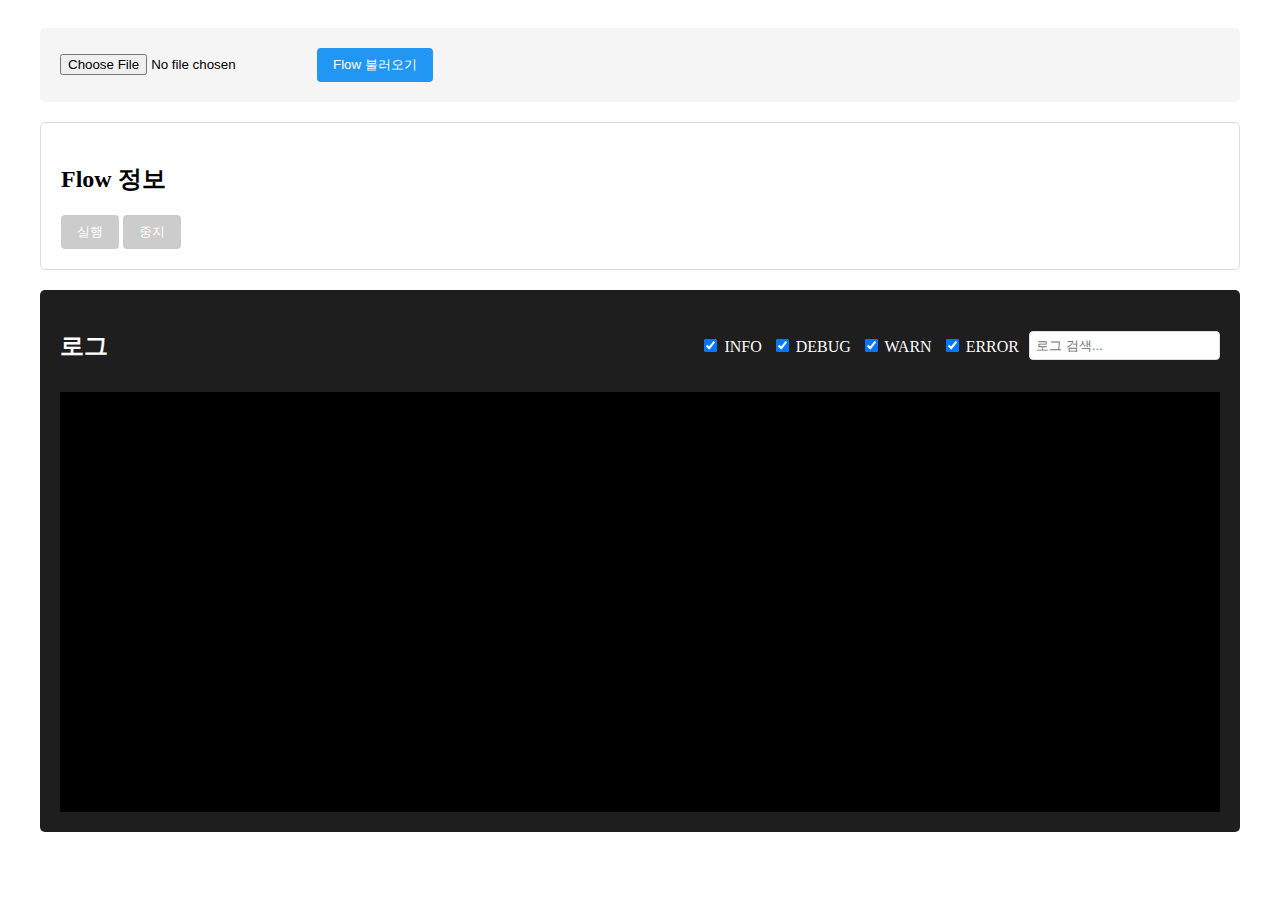
==== nobflow/target/classes/static/index.html @ 63b10f61 "first commit" ====
<!DOCTYPE html>
<html lang="ko">
<head>
    <meta charset="UTF-8">
    <title>Node Blue Flow Viewer</title>
    <link rel="stylesheet" href="css/style.css">
</head>
<body>
    <div class="container">
        <!-- Flow JSON 업로드 섹션 -->
        <div class="upload-section">
            <input type="file" id="flowFile" accept=".json">
            <button id="loadBtn">Flow 불러오기</button>
        </div>

        <!-- Flow 정보 표시 섹션 -->
        <div class="flow-info">
            <h2>Flow 정보</h2>
            <div id="flowDescription"></div>
            <button id="runBtn" disabled>실행</button>
            <button id="stopBtn" disabled>중지</button>
        </div>

        <!-- 로그 출력 섹션 -->
        <div class="log-section">
            <div class="log-controls">
                <h2>로그</h2>
                <div class="log-filters">
                    <label>
                        <input type="checkbox" value="INFO" checked> INFO
                    </label>
                    <label>
                        <input type="checkbox" value="DEBUG" checked> DEBUG
                    </label>
                    <label>
                        <input type="checkbox" value="WARN" checked> WARN
                    </label>
                    <label>
                        <input type="checkbox" value="ERROR" checked> ERROR
                    </label>
                    <input type="text" id="searchLog" placeholder="로그 검색...">
                </div>
            </div>
            <div id="logOutput"></div>
        </div>
    </div>
    <script src="js/main.js"></script>
</body>
</html>
---- nobflow/target/classes/static/css/style.css ----
.container {
    max-width: 1200px;
    margin: 0 auto;
    padding: 20px;
}

.upload-section {
    margin-bottom: 20px;
    padding: 20px;
    background: #f5f5f5;
    border-radius: 5px;
}

.flow-info {
    margin-bottom: 20px;
    padding: 20px;
    background: #fff;
    border: 1px solid #ddd;
    border-radius: 5px;
}

.log-section {
    background: #1e1e1e;
    color: #fff;
    padding: 20px;
    border-radius: 5px;
}

.log-controls {
    display: flex;
    justify-content: space-between;
    align-items: center;
    margin-bottom: 10px;
}

.log-filters {
    display: flex;
    gap: 10px;
    align-items: center;
}

#logOutput {
    height: 400px;
    overflow-y: auto;
    font-family: monospace;
    padding: 10px;
    background: #000;
}

.log-info { color: #4CAF50; }
.log-debug { color: #2196F3; }
.log-warn { color: #FFC107; }
.log-error { color: #F44336; }

button {
    padding: 8px 16px;
    border: none;
    border-radius: 4px;
    cursor: pointer;
    background: #2196F3;
    color: white;
}

button:disabled {
    background: #ccc;
    cursor: not-allowed;
}

input[type="text"] {
    padding: 6px;
    border: 1px solid #ddd;
    border-radius: 4px;
}
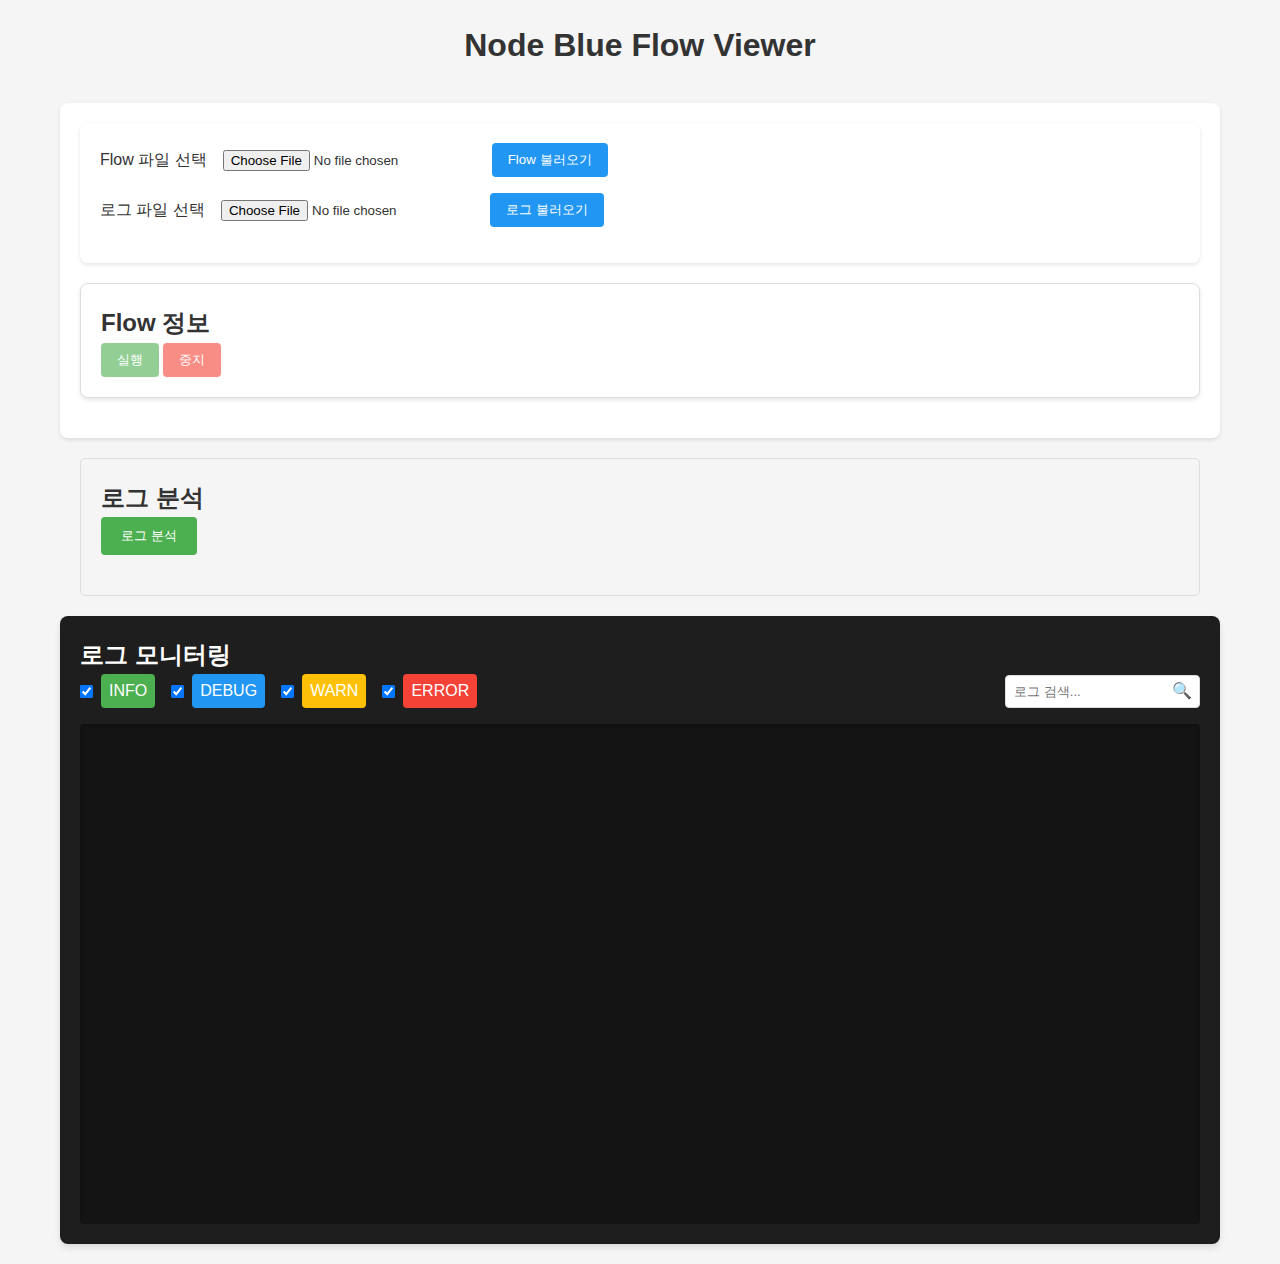
==== commit 86c5e40e: "로그 수정" ====
--- a/nobflow/target/classes/static/index.html
+++ b/nobflow/target/classes/static/index.html
@@ -2,48 +2,242 @@
 <html lang="ko">
 <head>
     <meta charset="UTF-8">
+    <meta name="viewport" content="width=device-width, initial-scale=1.0">
     <title>Node Blue Flow Viewer</title>
     <link rel="stylesheet" href="css/style.css">
 </head>
 <body>
     <div class="container">
-        <!-- Flow JSON 업로드 섹션 -->
-        <div class="upload-section">
-            <input type="file" id="flowFile" accept=".json">
-            <button id="loadBtn">Flow 불러오기</button>
-        </div>
-
-        <!-- Flow 정보 표시 섹션 -->
-        <div class="flow-info">
-            <h2>Flow 정보</h2>
-            <div id="flowDescription"></div>
-            <button id="runBtn" disabled>실행</button>
-            <button id="stopBtn" disabled>중지</button>
-        </div>
-
-        <!-- 로그 출력 섹션 -->
-        <div class="log-section">
-            <div class="log-controls">
-                <h2>로그</h2>
-                <div class="log-filters">
-                    <label>
-                        <input type="checkbox" value="INFO" checked> INFO
-                    </label>
-                    <label>
-                        <input type="checkbox" value="DEBUG" checked> DEBUG
-                    </label>
-                    <label>
-                        <input type="checkbox" value="WARN" checked> WARN
-                    </label>
-                    <label>
-                        <input type="checkbox" value="ERROR" checked> ERROR
-                    </label>
-                    <input type="text" id="searchLog" placeholder="로그 검색...">
-                </div>
-            </div>
-            <div id="logOutput"></div>
-        </div>
+        <header class="header">
+            <h1>Node Blue Flow Viewer</h1>
+        </header>
+
+        <main>
+            <!-- Flow 제어 패널 -->
+            <section class="control-panel">
+                <div class="upload-section">
+                    <div class="file-input-group">
+                        <label for="flowFile" class="file-label">Flow 파일 선택</label>
+                        <input type="file" id="flowFile" accept=".json" class="file-input">
+                        <button id="loadBtn" class="btn primary">Flow 불러오기</button>
+                    </div>
+                    <div class="file-input-group">
+                        <label for="logFile" class="file-label">로그 파일 선택</label>
+                        <input type="file" id="logFile" accept=".log" class="file-input">
+                        <button id="loadLogBtn" class="btn secondary">로그 불러오기</button>
+                    </div>
+                </div>
+
+                <!-- Flow 정보 및 제어 -->
+                <div class="flow-info">
+                    <h2>Flow 정보</h2>
+                    <div id="flowDescription" class="flow-description"></div>
+                    <div class="flow-controls">
+                        <button id="runBtn" class="btn success" disabled>실행</button>
+                        <button id="stopBtn" class="btn danger" disabled>중지</button>
+                    </div>
+                </div>
+            </section>
+
+            <!-- 로그 분석 섹션 추가 -->
+            <section class="log-analysis">
+                <div class="analysis-header">
+                    <h2>로그 분석</h2>
+                    <button id="analyzeBtn" class="btn primary">로그 분석</button>
+                </div>
+                <div id="analysisResult" class="analysis-container">
+                    <div id="logsByLevel" class="analysis-section"></div>
+                    <div id="errorLogs" class="analysis-section"></div>
+                    <div id="modbusLogs" class="analysis-section"></div>
+                    <div id="mqttLogs" class="analysis-section"></div>
+                </div>
+            </section>
+
+            <!-- 로그 섹션 -->
+            <section class="log-section">
+                <div class="log-header">
+                    <h2>로그 모니터링</h2>
+                    <div class="log-toolbar">
+                        <div class="log-filters">
+                            <label class="filter-item">
+                                <input type="checkbox" value="INFO" checked>
+                                <span class="filter-label info">INFO</span>
+                            </label>
+                            <label class="filter-item">
+                                <input type="checkbox" value="DEBUG" checked>
+                                <span class="filter-label debug">DEBUG</span>
+                            </label>
+                            <label class="filter-item">
+                                <input type="checkbox" value="WARN" checked>
+                                <span class="filter-label warn">WARN</span>
+                            </label>
+                            <label class="filter-item">
+                                <input type="checkbox" value="ERROR" checked>
+                                <span class="filter-label error">ERROR</span>
+                            </label>
+                        </div>
+                        <div class="search-container">
+                            <input type="text" id="searchLog" placeholder="로그 검색..." class="search-input">
+                            <span class="search-icon">🔍</span>
+                        </div>
+                    </div>
+                </div>
+                <div id="logOutput" class="log-container">
+                    <pre id="logContent"></pre>
+                </div>
+            </section>
+        </main>
     </div>
+
     <script src="js/main.js"></script>
+
+    <style>
+    :root {
+        --primary-color: #2196F3;
+        --success-color: #4CAF50;
+        --warning-color: #FFC107;
+        --danger-color: #F44336;
+        --background-dark: #1e1e1e;
+        --text-light: #ffffff;
+    }
+
+    body {
+        margin: 0;
+        padding: 0;
+        font-family: -apple-system, BlinkMacSystemFont, 'Segoe UI', Roboto, Oxygen, Ubuntu, Cantarell, sans-serif;
+        line-height: 1.6;
+        background-color: #f5f5f5;
+    }
+
+    .container {
+        max-width: 1200px;
+        margin: 0 auto;
+        padding: 20px;
+    }
+
+    .header {
+        margin-bottom: 2rem;
+        text-align: center;
+    }
+
+    .control-panel {
+        background-color: white;
+        border-radius: 8px;
+        padding: 20px;
+        margin-bottom: 20px;
+        box-shadow: 0 2px 4px rgba(0,0,0,0.1);
+    }
+
+    .file-input-group {
+        display: flex;
+        align-items: center;
+        margin-bottom: 1rem;
+    }
+
+    .btn {
+        padding: 8px 16px;
+        border: none;
+        border-radius: 4px;
+        cursor: pointer;
+        font-weight: 500;
+        transition: all 0.3s ease;
+    }
+
+    .btn:disabled {
+        opacity: 0.6;
+        cursor: not-allowed;
+    }
+
+    .btn.primary { background-color: var(--primary-color); color: white; }
+    .btn.success { background-color: var(--success-color); color: white; }
+    .btn.danger { background-color: var(--danger-color); color: white; }
+
+    .log-container {
+        background-color: var(--background-dark);
+        color: var(--text-light);
+        font-family: 'Consolas', 'Monaco', monospace;
+        padding: 15px;
+        height: 500px;
+        overflow-y: auto;
+        border-radius: 8px;
+        box-shadow: inset 0 2px 4px rgba(0,0,0,0.2);
+    }
+
+    .log-toolbar {
+        display: flex;
+        justify-content: space-between;
+        align-items: center;
+        margin-bottom: 1rem;
+    }
+
+    .log-filters {
+        display: flex;
+        gap: 1rem;
+    }
+
+    .filter-item {
+        display: flex;
+        align-items: center;
+        cursor: pointer;
+    }
+
+    .filter-label {
+        padding: 4px 8px;
+        border-radius: 4px;
+        margin-left: 4px;
+    }
+
+    .filter-label.info { background-color: var(--success-color); }
+    .filter-label.debug { background-color: var(--primary-color); }
+    .filter-label.warn { background-color: var(--warning-color); }
+    .filter-label.error { background-color: var(--danger-color); }
+
+    .search-container {
+        position: relative;
+    }
+
+    .search-input {
+        padding: 8px 32px 8px 12px;
+        border: 1px solid #ddd;
+        border-radius: 4px;
+        width: 200px;
+    }
+
+    .search-icon {
+        position: absolute;
+        right: 8px;
+        top: 50%;
+        transform: translateY(-50%);
+        pointer-events: none;
+    }
+
+    #logContent {
+        margin: 0;
+        white-space: pre-wrap;
+        word-wrap: break-word;
+    }
+
+    /* 로그 레벨별 스타일 */
+    .log-INFO { color: var(--success-color); }
+    .log-DEBUG { color: var(--primary-color); }
+    .log-WARN { color: var(--warning-color); }
+    .log-ERROR { color: var(--danger-color); }
+
+    /* 반응형 디자인 */
+    @media (max-width: 768px) {
+        .log-toolbar {
+            flex-direction: column;
+            gap: 1rem;
+        }
+
+        .log-filters {
+            flex-wrap: wrap;
+        }
+
+        .search-input {
+            width: 100%;
+        }
+    }
+    </style>
 </body>
-</html> +</html>
--- a/nobflow/target/classes/static/css/style.css
+++ b/nobflow/target/classes/static/css/style.css
@@ -1,73 +1,234 @@
+:root {
+    /* 색상 변수 */
+    --primary-color: #2196F3;
+    --success-color: #4CAF50;
+    --warning-color: #FFC107;
+    --error-color: #F44336;
+    --background-light: #f5f5f5;
+    --background-dark: #1e1e1e;
+    --text-light: #ffffff;
+    --text-dark: #333333;
+    --border-color: #ddd;
+    
+    /* 크기 변수 */
+    --spacing-xs: 4px;
+    --spacing-sm: 8px;
+    --spacing-md: 16px;
+    --spacing-lg: 20px;
+    --spacing-xl: 32px;
+    
+    /* 반경 변수 */
+    --border-radius-sm: 4px;
+    --border-radius-md: 8px;
+    --border-radius-lg: 12px;
+}
+
+/* 기본 스타일 */
+* {
+    box-sizing: border-box;
+    margin: 0;
+    padding: 0;
+}
+
+body {
+    font-family: -apple-system, BlinkMacSystemFont, 'Segoe UI', Roboto, Oxygen, Ubuntu, Cantarell, sans-serif;
+    line-height: 1.6;
+    color: var(--text-dark);
+    background-color: var(--background-light);
+}
+
+/* 컨테이너 */
 .container {
     max-width: 1200px;
     margin: 0 auto;
+    padding: var(--spacing-lg);
+}
+
+/* 업로드 섹션 */
+.upload-section {
+    margin-bottom: var(--spacing-lg);
+    padding: var(--spacing-lg);
+    background: var(--text-light);
+    border-radius: var(--border-radius-md);
+    box-shadow: 0 2px 4px rgba(0, 0, 0, 0.1);
+}
+
+.file-input-group {
+    display: flex;
+    gap: var(--spacing-md);
+    margin-bottom: var(--spacing-md);
+}
+
+/* Flow 정보 섹션 */
+.flow-info {
+    margin-bottom: var(--spacing-lg);
+    padding: var(--spacing-lg);
+    background: var(--text-light);
+    border: 1px solid var(--border-color);
+    border-radius: var(--border-radius-md);
+    box-shadow: 0 2px 4px rgba(0, 0, 0, 0.1);
+}
+
+/* 로그 섹션 */
+.log-section {
+    background: var(--background-dark);
+    color: var(--text-light);
+    padding: var(--spacing-lg);
+    border-radius: var(--border-radius-md);
+    box-shadow: 0 4px 6px rgba(0, 0, 0, 0.1);
+}
+
+.log-controls {
+    display: flex;
+    justify-content: space-between;
+    align-items: center;
+    margin-bottom: var(--spacing-md);
+    padding: var(--spacing-sm) 0;
+    border-bottom: 1px solid rgba(255, 255, 255, 0.1);
+}
+
+.log-filters {
+    display: flex;
+    gap: var(--spacing-md);
+    align-items: center;
+}
+
+.filter-item {
+    display: flex;
+    align-items: center;
+    gap: var(--spacing-xs);
+}
+/* 로그 분석 섹션 스타일 추가 */
+.log-analysis {
+    margin: 20px;
     padding: 20px;
-}
-
-.upload-section {
-    margin-bottom: 20px;
-    padding: 20px;
-    background: #f5f5f5;
-    border-radius: 5px;
-}
-
-.flow-info {
-    margin-bottom: 20px;
-    padding: 20px;
-    background: #fff;
     border: 1px solid #ddd;
     border-radius: 5px;
 }
 
-.log-section {
-    background: #1e1e1e;
-    color: #fff;
-    padding: 20px;
-    border-radius: 5px;
-}
-
-.log-controls {
-    display: flex;
-    justify-content: space-between;
-    align-items: center;
-    margin-bottom: 10px;
-}
-
-.log-filters {
-    display: flex;
-    gap: 10px;
-    align-items: center;
-}
-
-#logOutput {
-    height: 400px;
-    overflow-y: auto;
-    font-family: monospace;
-    padding: 10px;
-    background: #000;
-}
-
-.log-info { color: #4CAF50; }
-.log-debug { color: #2196F3; }
-.log-warn { color: #FFC107; }
-.log-error { color: #F44336; }
-
-button {
-    padding: 8px 16px;
+#analyzeBtn {
+    padding: 10px 20px;
+    background-color: #4CAF50;
+    color: white;
     border: none;
     border-radius: 4px;
     cursor: pointer;
-    background: #2196F3;
-    color: white;
+}
+
+#analysisResult {
+    margin-top: 20px;
+}
+
+.error-log {
+    color: #F44336;
+    margin: 5px 0;
+}
+
+/* 로그 출력 영역 */
+#logOutput {
+    font-family: 'Consolas', 'Monaco', monospace;
+    background-color: rgba(0, 0, 0, 0.3);
+    padding: var(--spacing-md);
+    border-radius: var(--border-radius-sm);
+    height: 500px;
+    overflow-y: auto;
+    white-space: pre-wrap;
+    word-break: break-all;
+}
+
+/* 로그 레벨별 스타일 */
+.log-info { color: var(--success-color); }
+.log-debug { color: var(--primary-color); }
+.log-warn { color: var(--warning-color); }
+.log-error { color: var(--error-color); }
+
+/* 버튼 스타일 */
+button {
+    padding: var(--spacing-sm) var(--spacing-md);
+    border: none;
+    border-radius: var(--border-radius-sm);
+    cursor: pointer;
+    background: var(--primary-color);
+    color: var(--text-light);
+    font-weight: 500;
+    transition: background-color 0.3s ease;
+}
+
+button:hover:not(:disabled) {
+    background: color-mix(in srgb, var(--primary-color) 85%, black);
 }
 
 button:disabled {
-    background: #ccc;
+    background: var(--border-color);
     cursor: not-allowed;
-}
-
+    opacity: 0.7;
+}
+
+/* 입력 필드 스타일 */
 input[type="text"] {
-    padding: 6px;
-    border: 1px solid #ddd;
+    padding: var(--spacing-sm);
+    border: 1px solid var(--border-color);
+    border-radius: var(--border-radius-sm);
+    width: 100%;
+    max-width: 300px;
+    transition: border-color 0.3s ease;
+}
+
+input[type="text"]:focus {
+    outline: none;
+    border-color: var(--primary-color);
+    box-shadow: 0 0 0 2px rgba(33, 150, 243, 0.1);
+}
+
+/* 스크롤바 스타일링 */
+::-webkit-scrollbar {
+    width: 8px;
+}
+
+::-webkit-scrollbar-track {
+    background: rgba(255, 255, 255, 0.1);
+}
+
+::-webkit-scrollbar-thumb {
+    background: rgba(255, 255, 255, 0.3);
     border-radius: 4px;
-}+}
+
+::-webkit-scrollbar-thumb:hover {
+    background: rgba(255, 255, 255, 0.4);
+}
+
+/* 반응형 디자인 */
+@media (max-width: 768px) {
+    .container {
+        padding: var(--spacing-sm);
+    }
+
+    .log-controls {
+        flex-direction: column;
+        gap: var(--spacing-md);
+    }
+
+    .log-filters {
+        flex-wrap: wrap;
+        justify-content: center;
+    }
+
+    input[type="text"] {
+        max-width: 100%;
+    }
+
+    .file-input-group {
+        flex-direction: column;
+    }
+}
+
+/* 애니메이션 */
+@keyframes fadeIn {
+    from { opacity: 0; }
+    to { opacity: 1; }
+}
+
+.log-section {
+    animation: fadeIn 0.3s ease-in-out;
+}
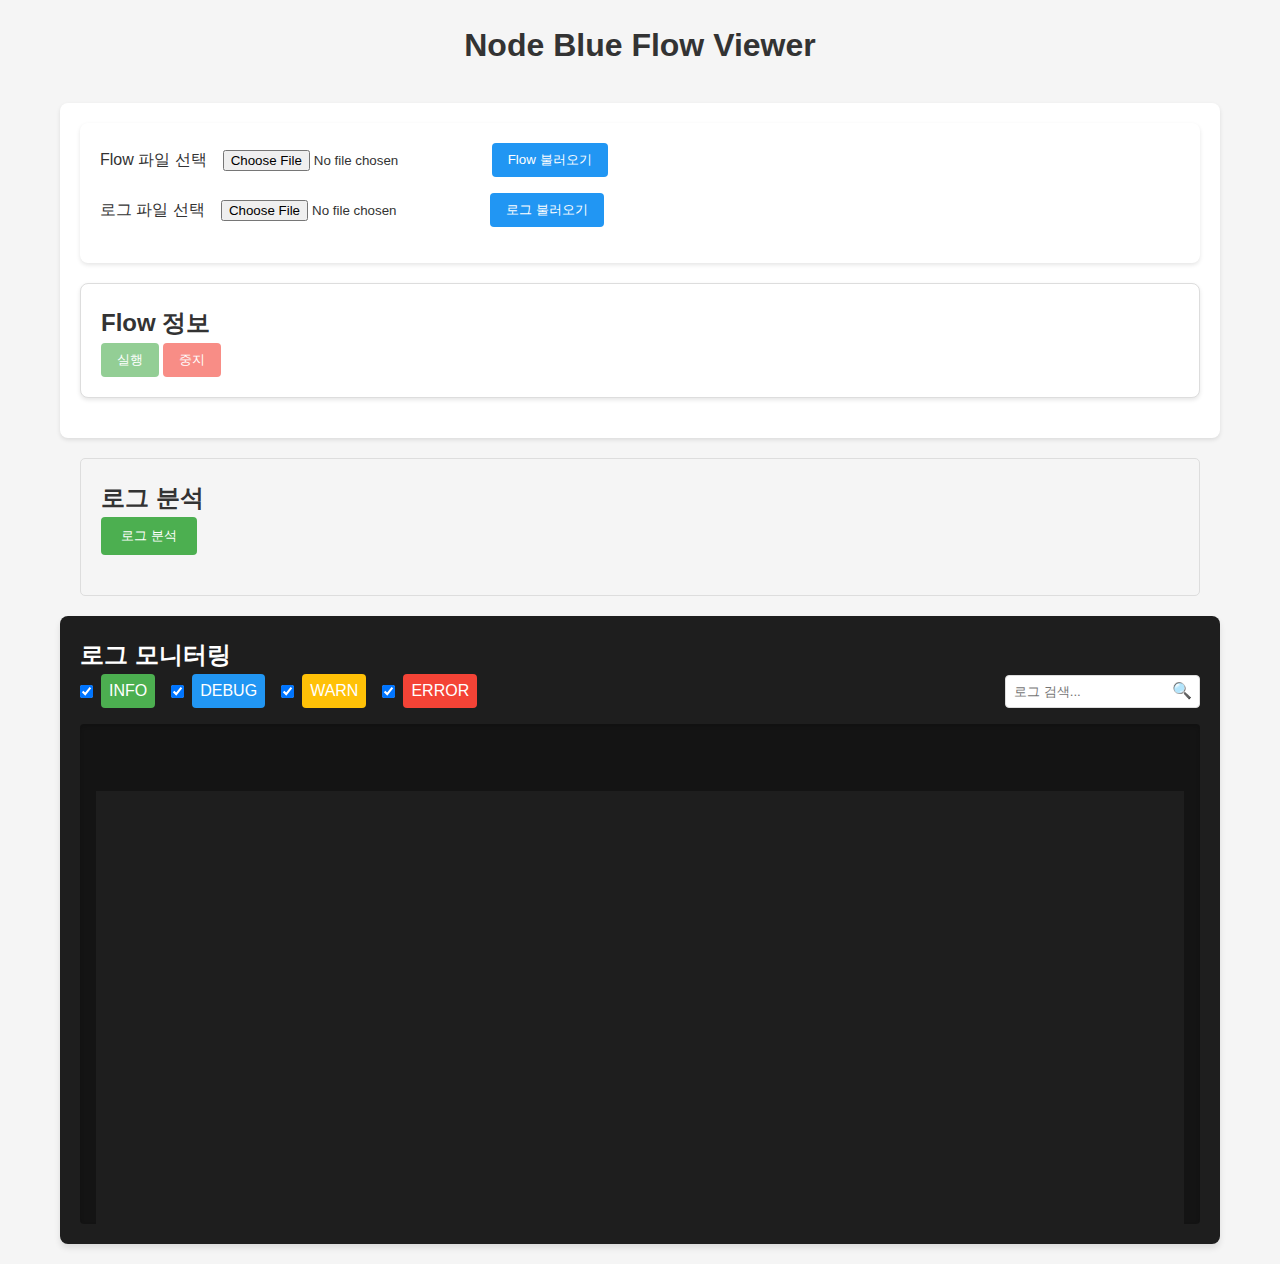
==== commit 56759bc2: "로그 연결 찍힘" ====
--- a/nobflow/target/classes/static/index.html
+++ b/nobflow/target/classes/static/index.html
@@ -5,6 +5,20 @@
     <meta name="viewport" content="width=device-width, initial-scale=1.0">
     <title>Node Blue Flow Viewer</title>
     <link rel="stylesheet" href="css/style.css">
+    <style>
+        #logContainer {
+            height: 500px;
+            overflow-y: auto;
+            background-color: #1e1e1e;
+            color: #ffffff;
+            padding: 10px;
+            font-family: monospace;
+            white-space: pre-wrap;
+        }
+        .log-entry {
+            margin: 2px 0;
+        }
+    </style>
 </head>
 <body>
     <div class="container">
@@ -83,7 +97,7 @@
                     </div>
                 </div>
                 <div id="logOutput" class="log-container">
-                    <pre id="logContent"></pre>
+                    <div id="logContainer"></div>
                 </div>
             </section>
         </main>
@@ -239,5 +253,33 @@
         }
     }
     </style>
+
+    <script>
+        const logContainer = document.getElementById('logContainer');
+        const ws = new WebSocket('ws://localhost:8081/logs/stream');
+
+        ws.onmessage = function(event) {
+            const logEntry = document.createElement('div');
+            logEntry.className = 'log-entry';
+            logEntry.textContent = event.data;
+            logContainer.appendChild(logEntry);
+            
+            // 자동 스크롤
+            logContainer.scrollTop = logContainer.scrollHeight;
+            
+            // 로그 엔트리 제한 (선택사항)
+            while (logContainer.children.length > 1000) {
+                logContainer.removeChild(logContainer.firstChild);
+            }
+        };
+
+        ws.onclose = function() {
+            console.log('WebSocket 연결이 닫혔습니다');
+        };
+
+        ws.onerror = function(error) {
+            console.error('WebSocket 오류:', error);
+        };
+    </script>
 </body>
 </html>
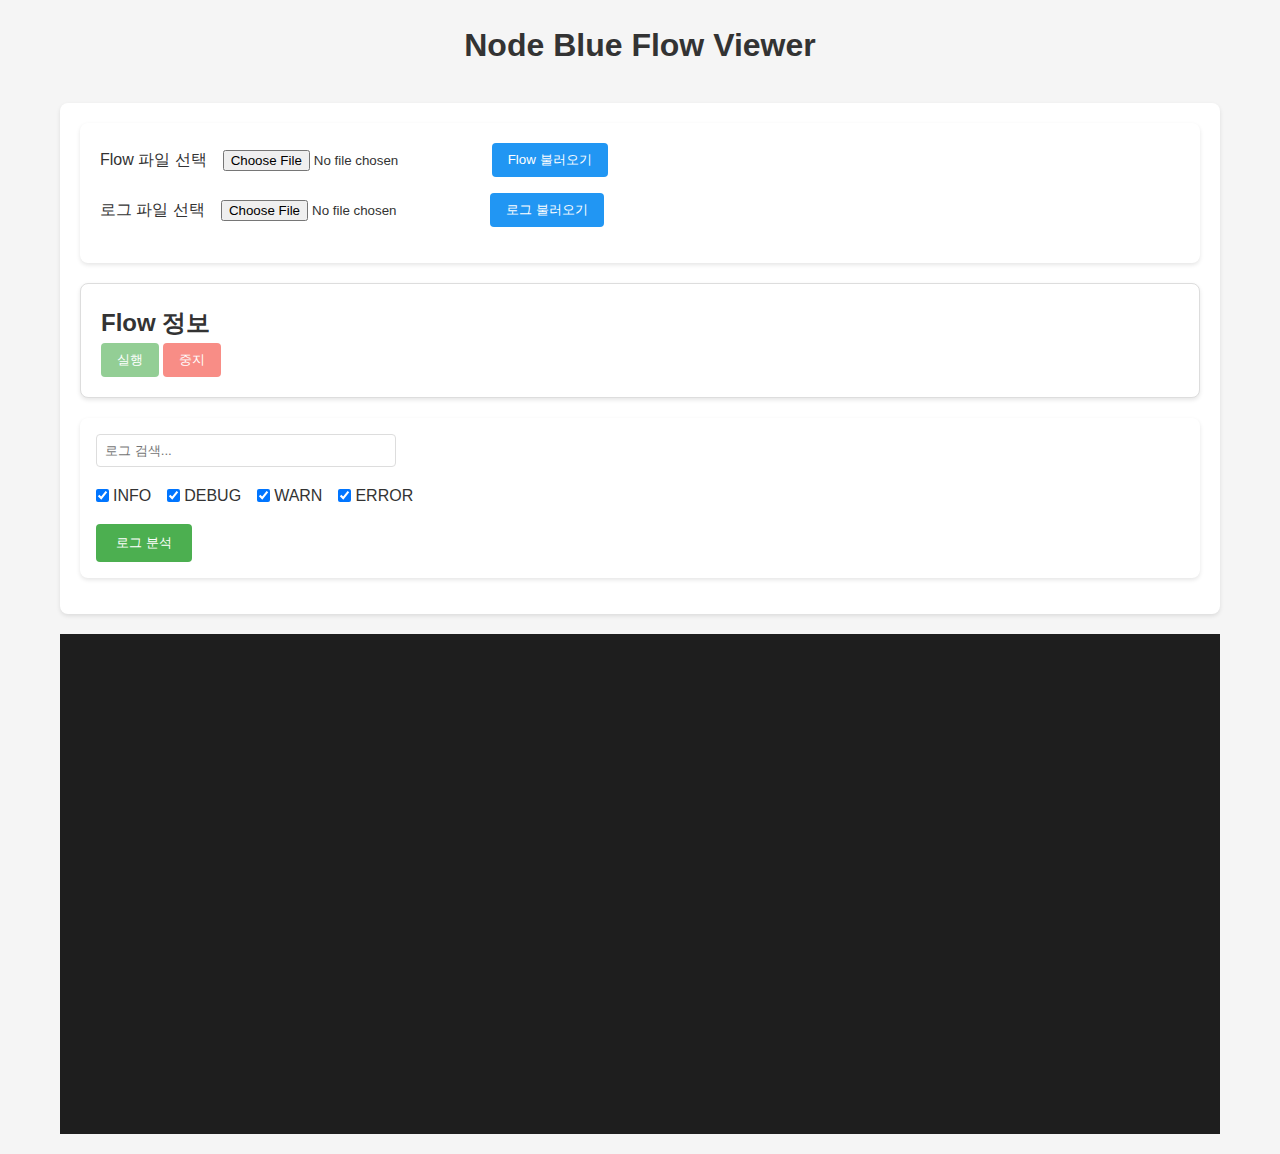
==== commit 41d0f558: "로그 파서 수정" ====
--- a/nobflow/target/classes/static/index.html
+++ b/nobflow/target/classes/static/index.html
@@ -12,7 +12,7 @@
             background-color: #1e1e1e;
             color: #ffffff;
             padding: 10px;
-            font-family: monospace;
+            font-family: 'D2Coding', 'Consolas', monospace;
             white-space: pre-wrap;
         }
         .log-entry {
@@ -51,55 +51,34 @@
                         <button id="stopBtn" class="btn danger" disabled>중지</button>
                     </div>
                 </div>
-            </section>
-
-            <!-- 로그 분석 섹션 추가 -->
-            <section class="log-analysis">
-                <div class="analysis-header">
-                    <h2>로그 분석</h2>
-                    <button id="analyzeBtn" class="btn primary">로그 분석</button>
-                </div>
-                <div id="analysisResult" class="analysis-container">
-                    <div id="logsByLevel" class="analysis-section"></div>
-                    <div id="errorLogs" class="analysis-section"></div>
-                    <div id="modbusLogs" class="analysis-section"></div>
-                    <div id="mqttLogs" class="analysis-section"></div>
+
+                <!-- 로그 필터링 섹션 추가 -->
+                <div class="log-control-section">
+                    <div class="search-section">
+                        <input type="text" id="searchLog" placeholder="로그 검색..." class="search-input">
+                    </div>
+                    <div class="log-filters">
+                        <label class="filter-checkbox">
+                            <input type="checkbox" value="INFO" checked> INFO
+                        </label>
+                        <label class="filter-checkbox">
+                            <input type="checkbox" value="DEBUG" checked> DEBUG
+                        </label>
+                        <label class="filter-checkbox">
+                            <input type="checkbox" value="WARN" checked> WARN
+                        </label>
+                        <label class="filter-checkbox">
+                            <input type="checkbox" value="ERROR" checked> ERROR
+                        </label>
+                    </div>
+                    <button id="analyzeBtn" class="btn secondary">로그 분석</button>
                 </div>
             </section>
 
-            <!-- 로그 섹션 -->
-            <section class="log-section">
-                <div class="log-header">
-                    <h2>로그 모니터링</h2>
-                    <div class="log-toolbar">
-                        <div class="log-filters">
-                            <label class="filter-item">
-                                <input type="checkbox" value="INFO" checked>
-                                <span class="filter-label info">INFO</span>
-                            </label>
-                            <label class="filter-item">
-                                <input type="checkbox" value="DEBUG" checked>
-                                <span class="filter-label debug">DEBUG</span>
-                            </label>
-                            <label class="filter-item">
-                                <input type="checkbox" value="WARN" checked>
-                                <span class="filter-label warn">WARN</span>
-                            </label>
-                            <label class="filter-item">
-                                <input type="checkbox" value="ERROR" checked>
-                                <span class="filter-label error">ERROR</span>
-                            </label>
-                        </div>
-                        <div class="search-container">
-                            <input type="text" id="searchLog" placeholder="로그 검색..." class="search-input">
-                            <span class="search-icon">🔍</span>
-                        </div>
-                    </div>
-                </div>
-                <div id="logOutput" class="log-container">
-                    <div id="logContainer"></div>
-                </div>
-            </section>
+            <!-- 로그 표시 영역 -->
+            <div id="logContainer"></div>
+
+            <!-- 기존 내용 유지 -->
         </main>
     </div>
 
@@ -261,6 +240,8 @@
         ws.onmessage = function(event) {
             const logEntry = document.createElement('div');
             logEntry.className = 'log-entry';
+            // UTF-8 디코딩
+            const decoder = new TextDecoder('utf-8');
             logEntry.textContent = event.data;
             logContainer.appendChild(logEntry);
             
--- a/nobflow/target/classes/static/css/style.css
+++ b/nobflow/target/classes/static/css/style.css
@@ -232,3 +232,74 @@
 .log-section {
     animation: fadeIn 0.3s ease-in-out;
 }
+
+/* 분석 결과 스타일 */
+.analysis-results {
+    background-color: var(--background-light);
+    padding: var(--spacing-md);
+    margin-bottom: var(--spacing-md);
+    border-radius: var(--border-radius-md);
+    box-shadow: 0 2px 4px rgba(0, 0, 0, 0.1);
+}
+
+.stat-box {
+    background: white;
+    padding: var(--spacing-md);
+    margin: var(--spacing-sm) 0;
+    border-radius: var(--border-radius-sm);
+    border-left: 4px solid var(--primary-color);
+}
+
+.stat-box h4 {
+    color: var(--primary-color);
+    margin-bottom: var(--spacing-sm);
+}
+
+/* 로그 레벨 색상 */
+.log-INFO { color: var(--success-color); }
+.log-DEBUG { color: var(--primary-color); }
+.log-WARN { color: var(--warning-color); }
+.log-ERROR { color: var(--error-color); }
+
+/* 로그 컨트롤 섹션 스타일 */
+.log-control-section {
+    margin: var(--spacing-md) 0;
+    padding: var(--spacing-md);
+    background: white;
+    border-radius: var(--border-radius-md);
+    box-shadow: 0 2px 4px rgba(0, 0, 0, 0.1);
+}
+
+.search-section {
+    margin-bottom: var(--spacing-md);
+}
+
+.search-input {
+    width: 100%;
+    padding: var(--spacing-sm);
+    border: 1px solid var(--border-color);
+    border-radius: var(--border-radius-sm);
+}
+
+.log-filters {
+    display: flex;
+    gap: var(--spacing-md);
+    margin-bottom: var(--spacing-md);
+}
+
+.filter-checkbox {
+    display: flex;
+    align-items: center;
+    gap: var(--spacing-xs);
+    cursor: pointer;
+}
+
+.filter-checkbox input[type="checkbox"] {
+    cursor: pointer;
+}
+
+/* 로그 레벨별 색상 */
+.log-INFO { color: var(--success-color); }
+.log-DEBUG { color: var(--primary-color); }
+.log-WARN { color: var(--warning-color); }
+.log-ERROR { color: var(--error-color); }
